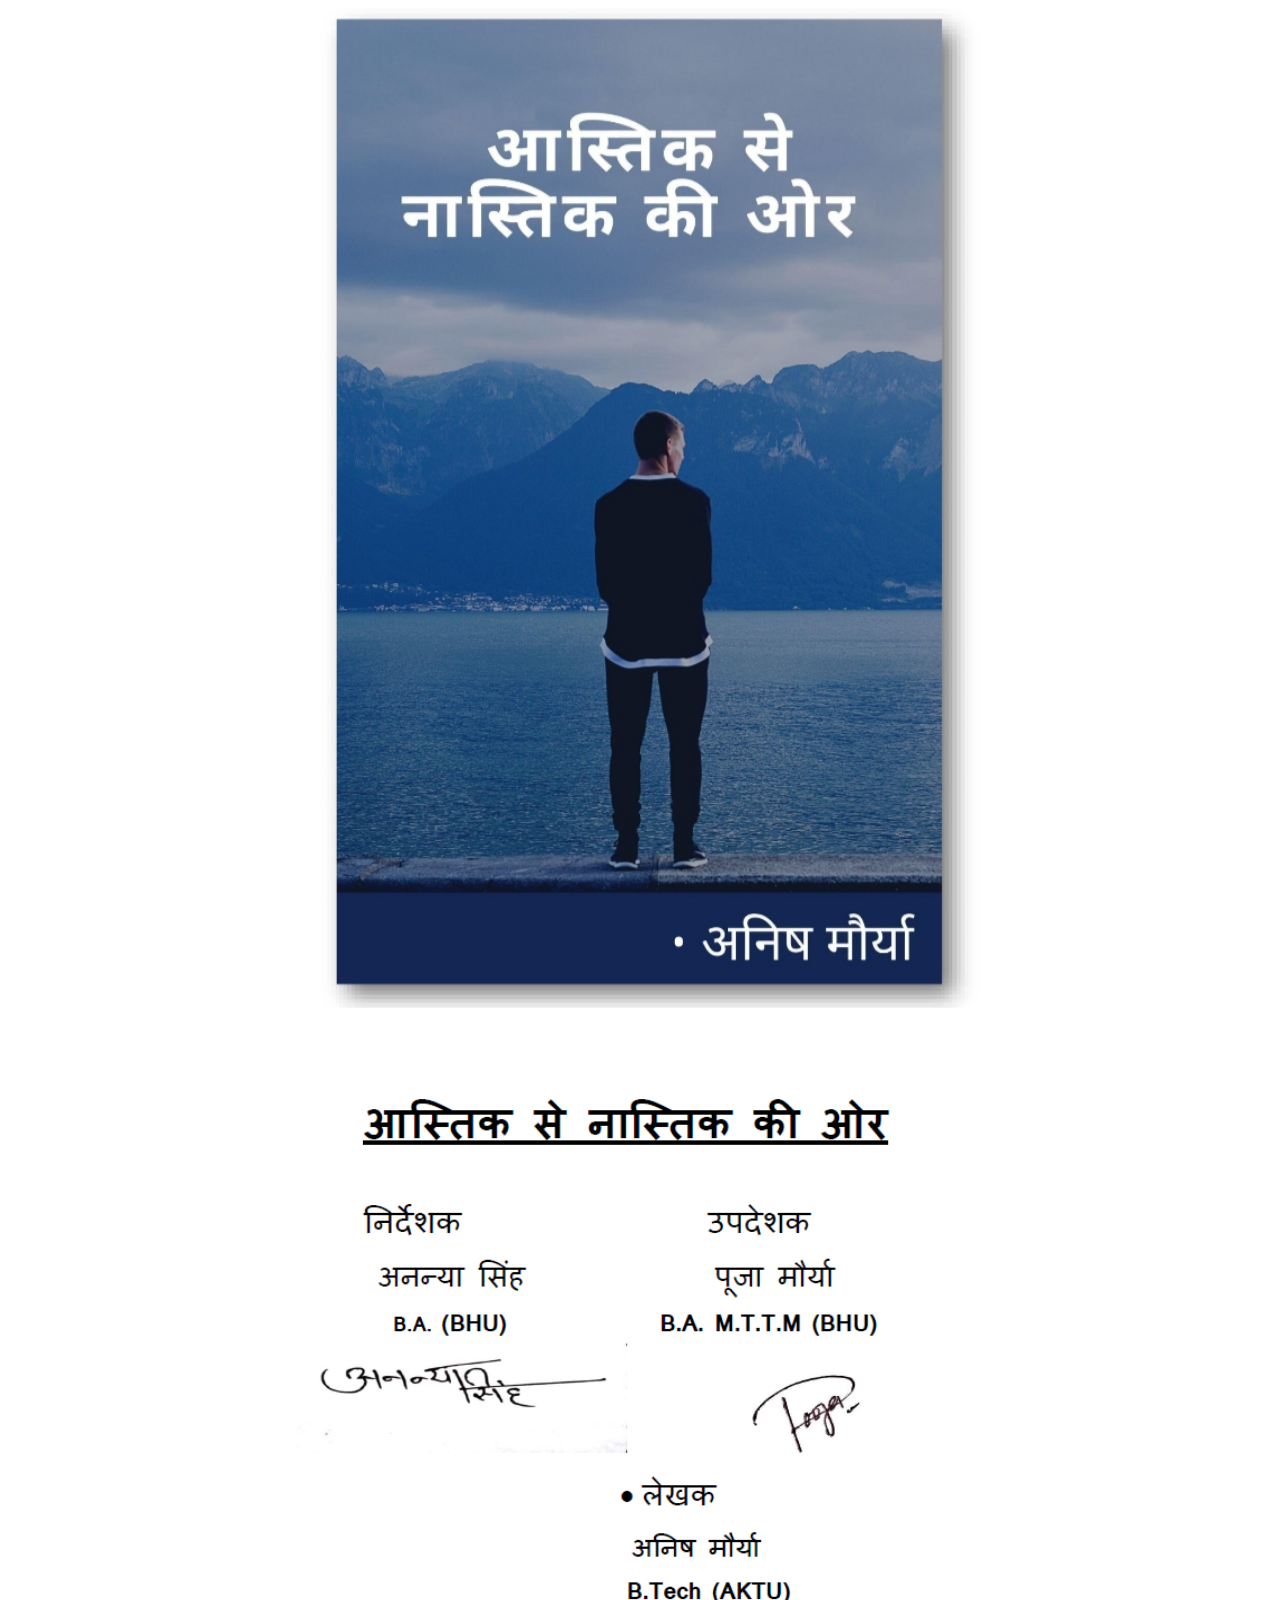
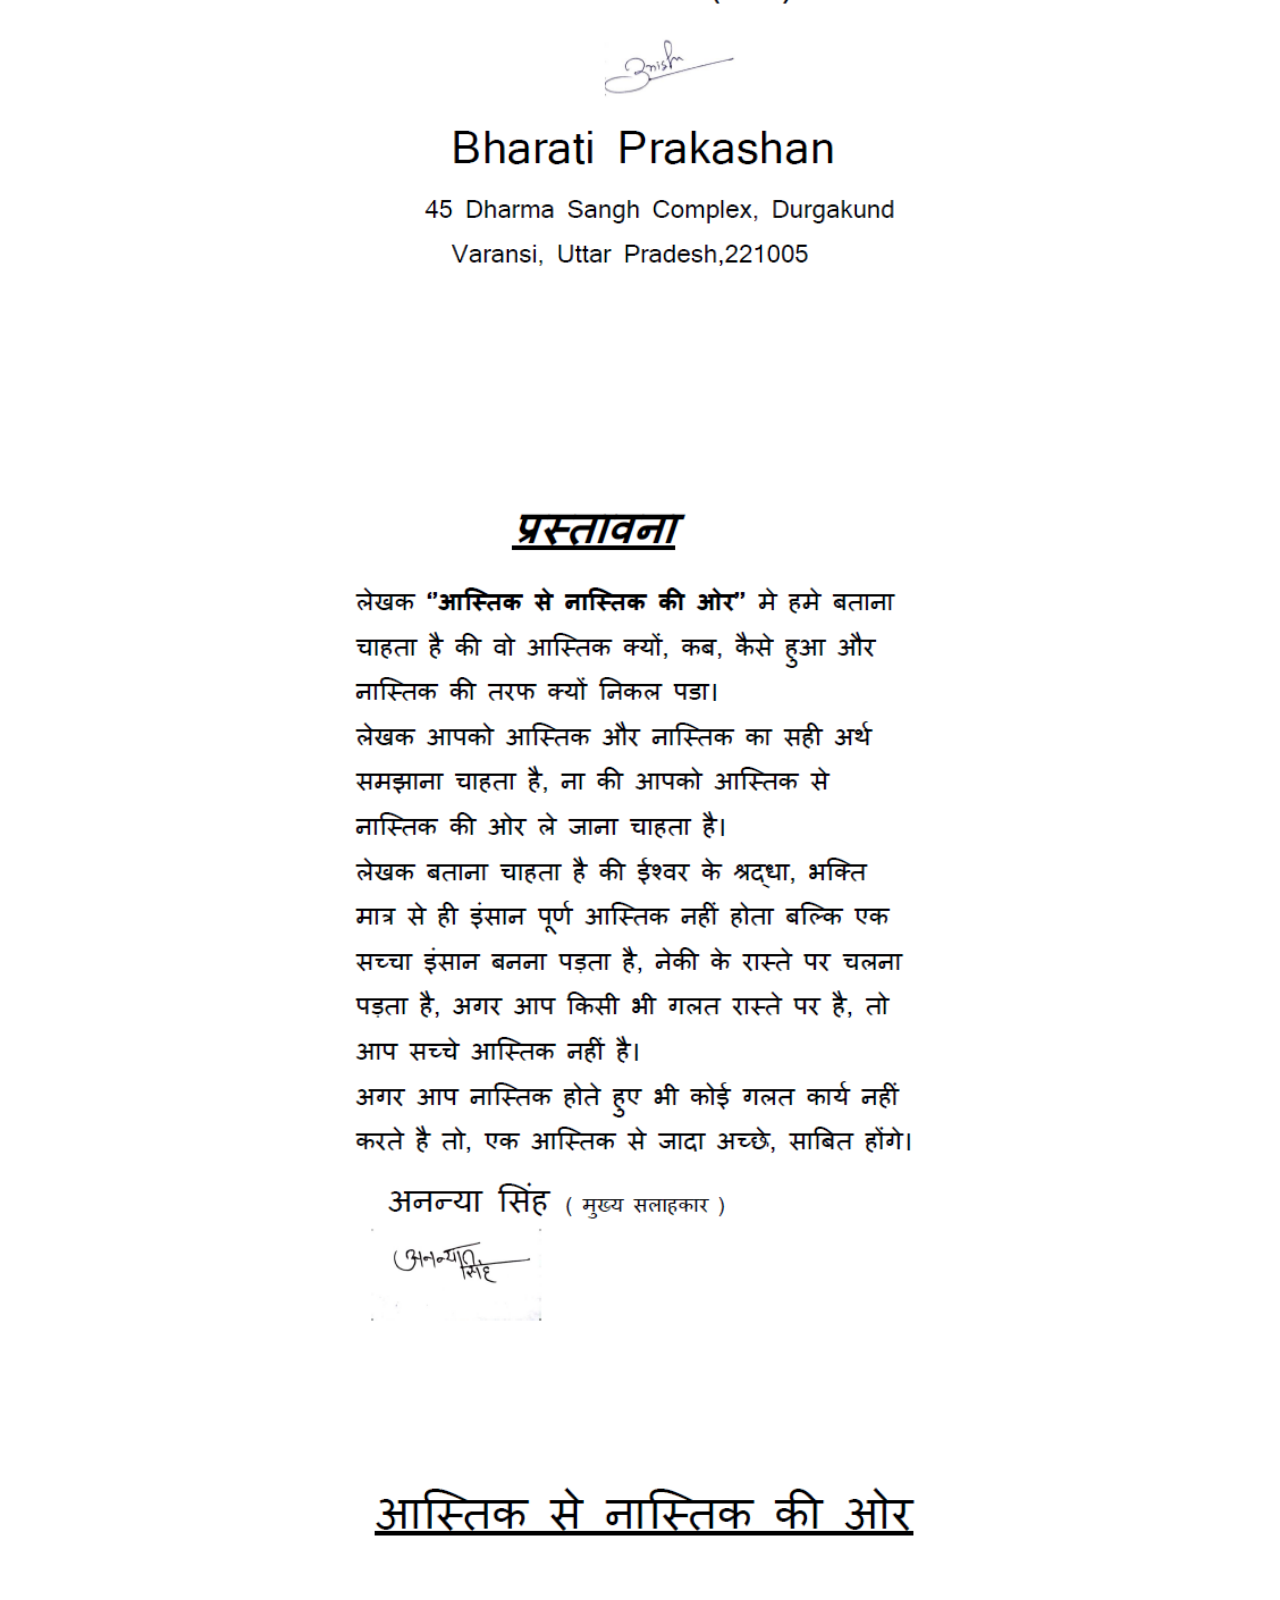
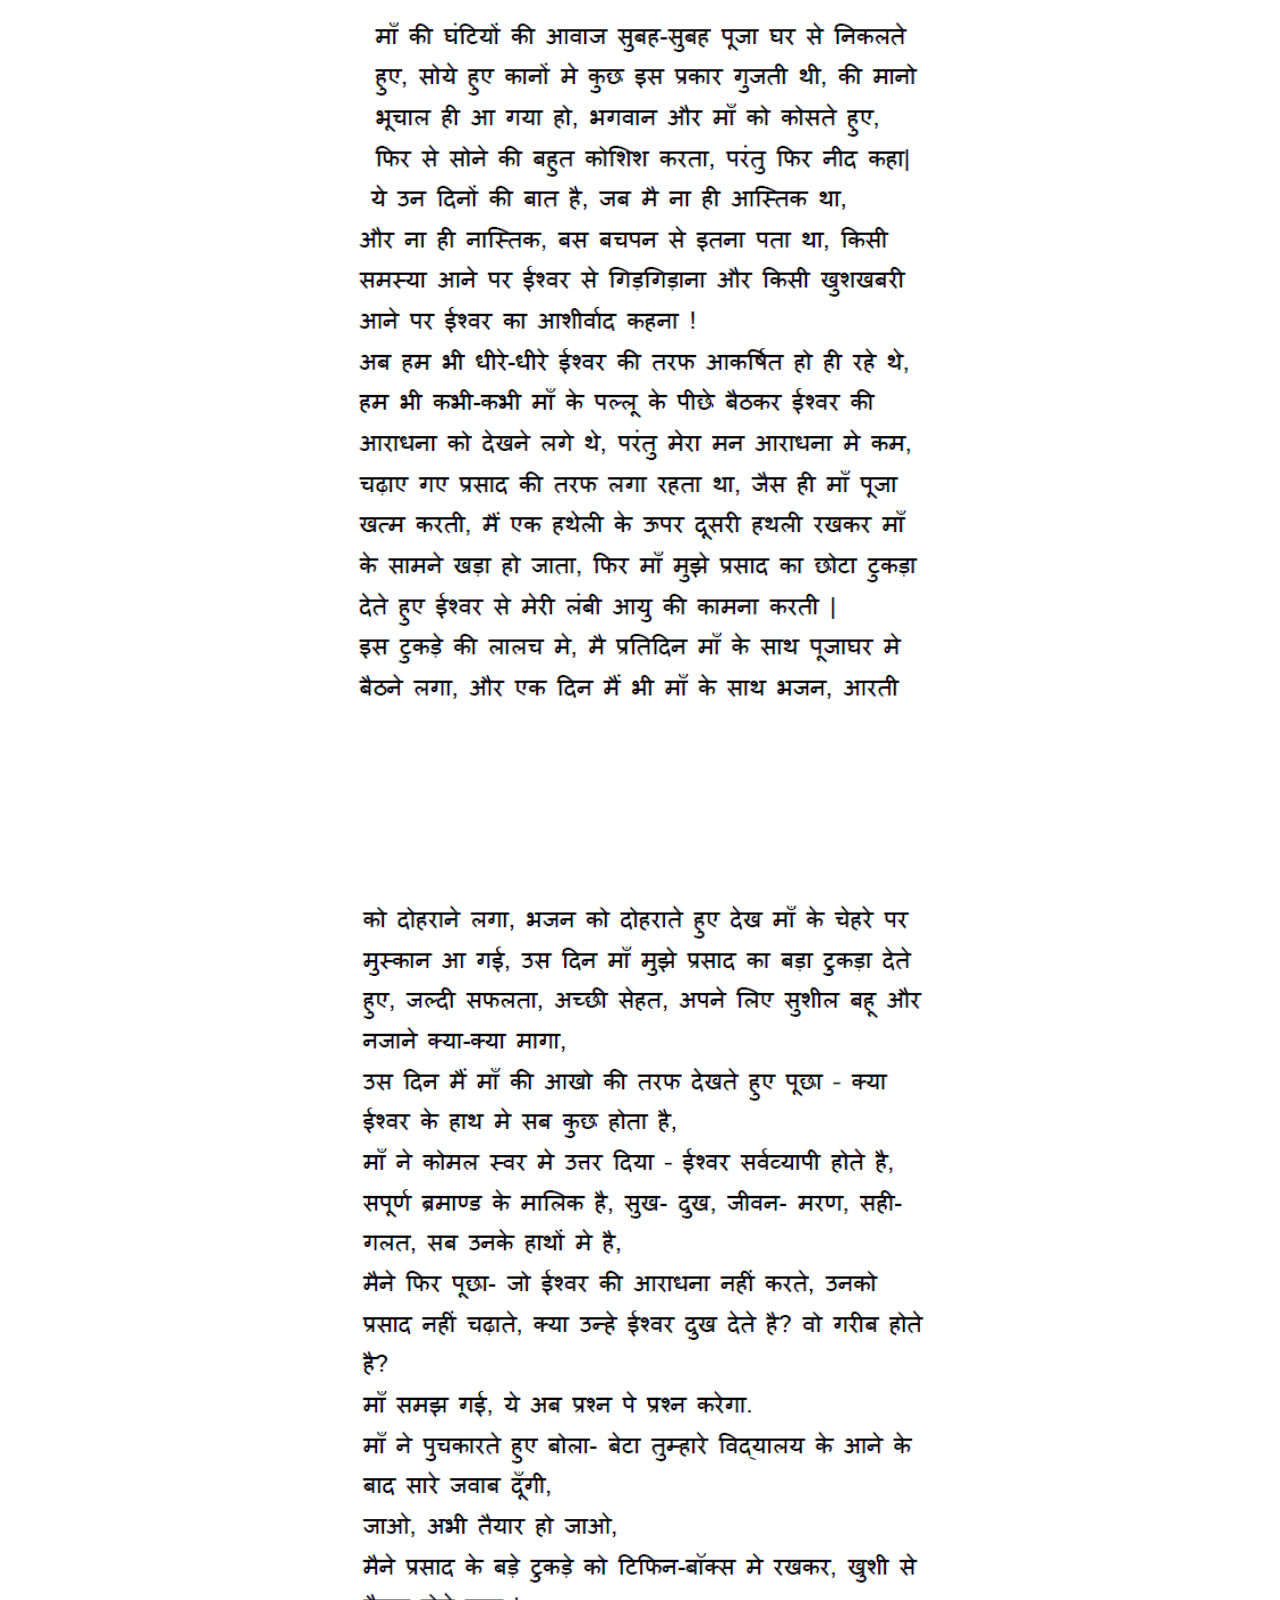
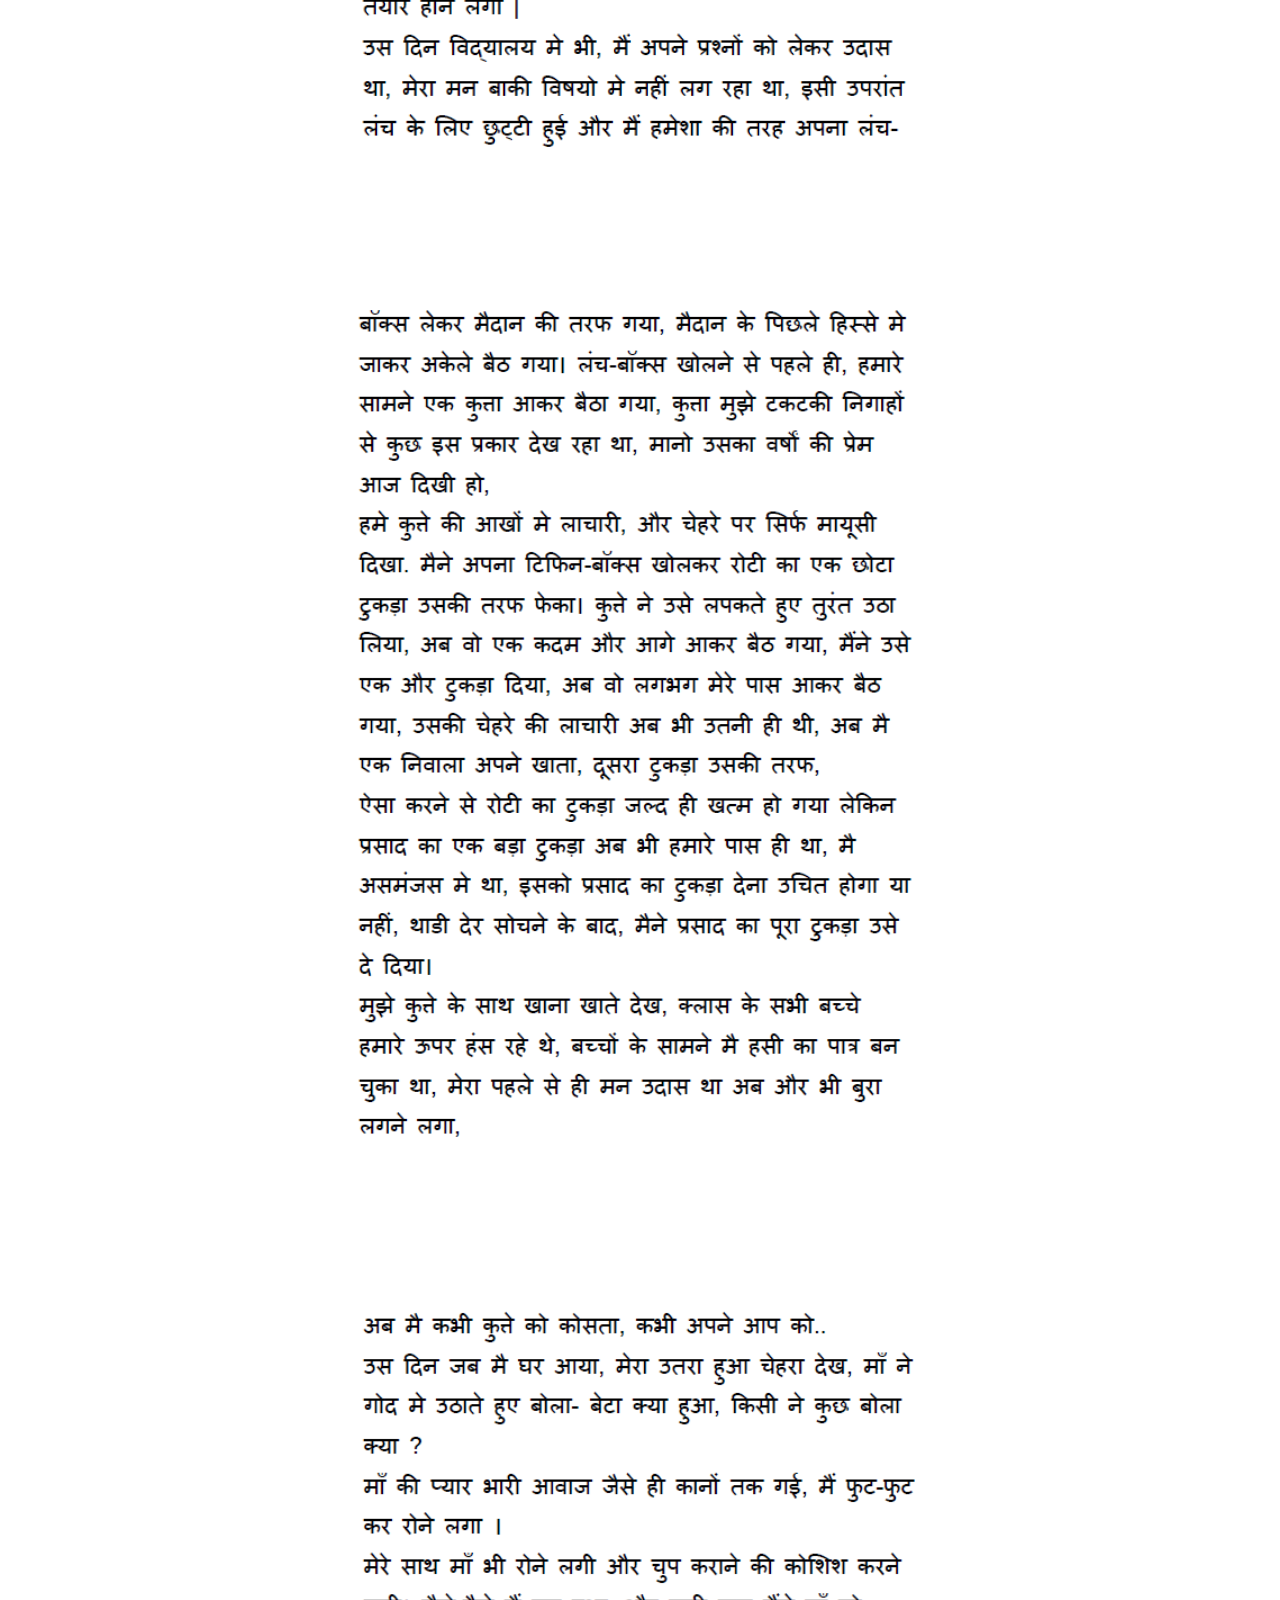
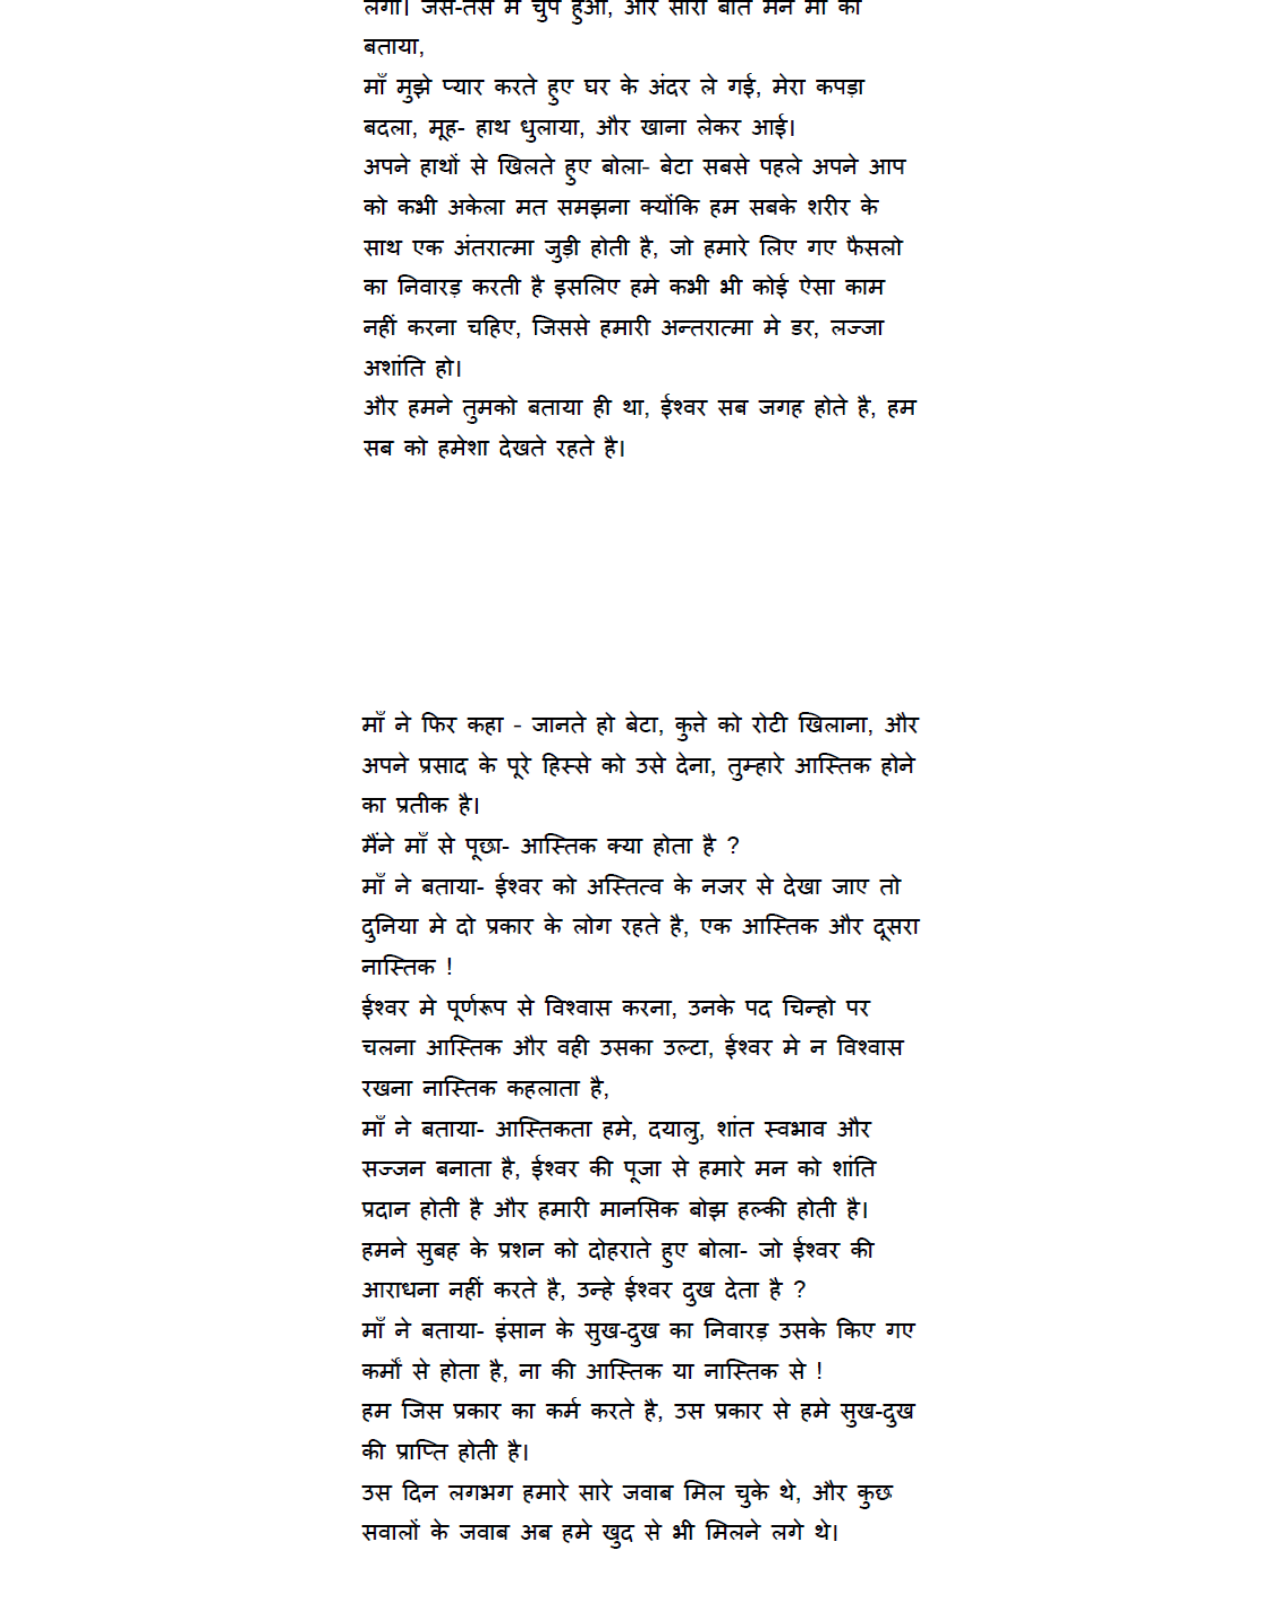
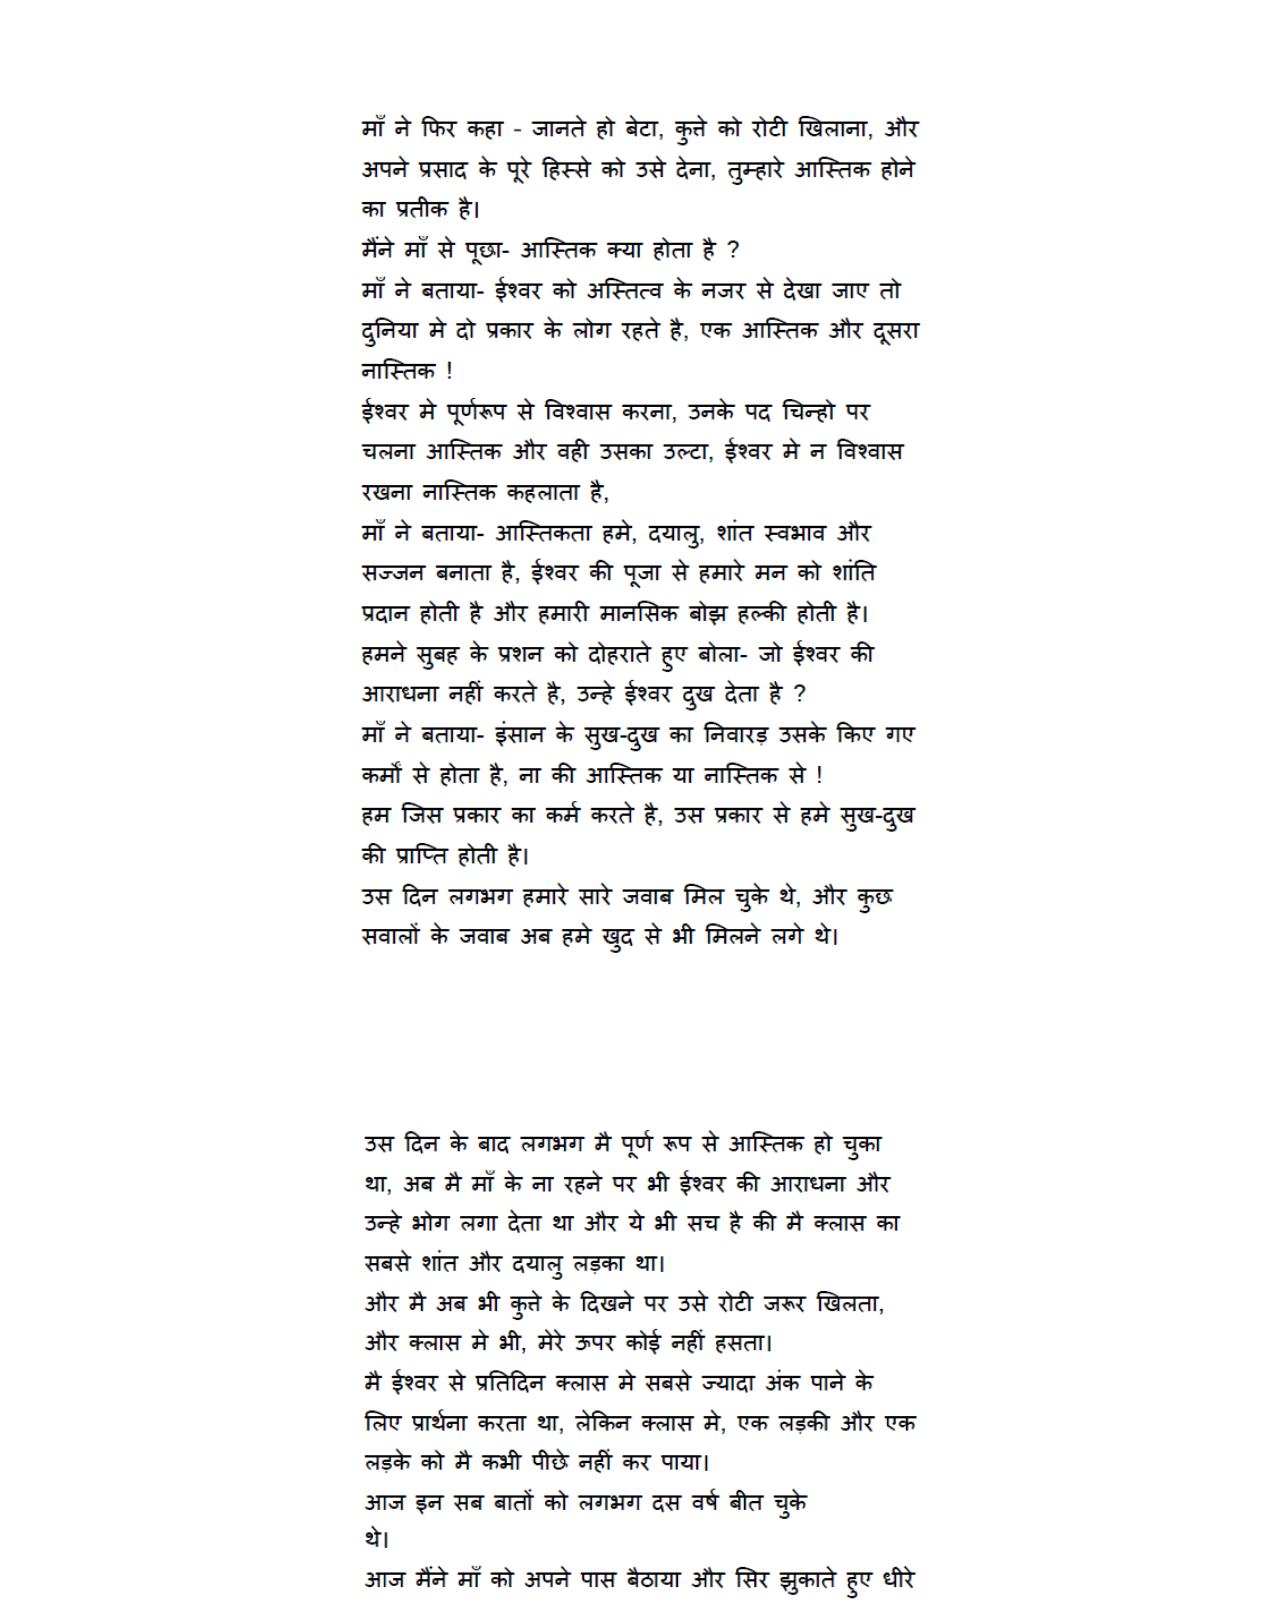
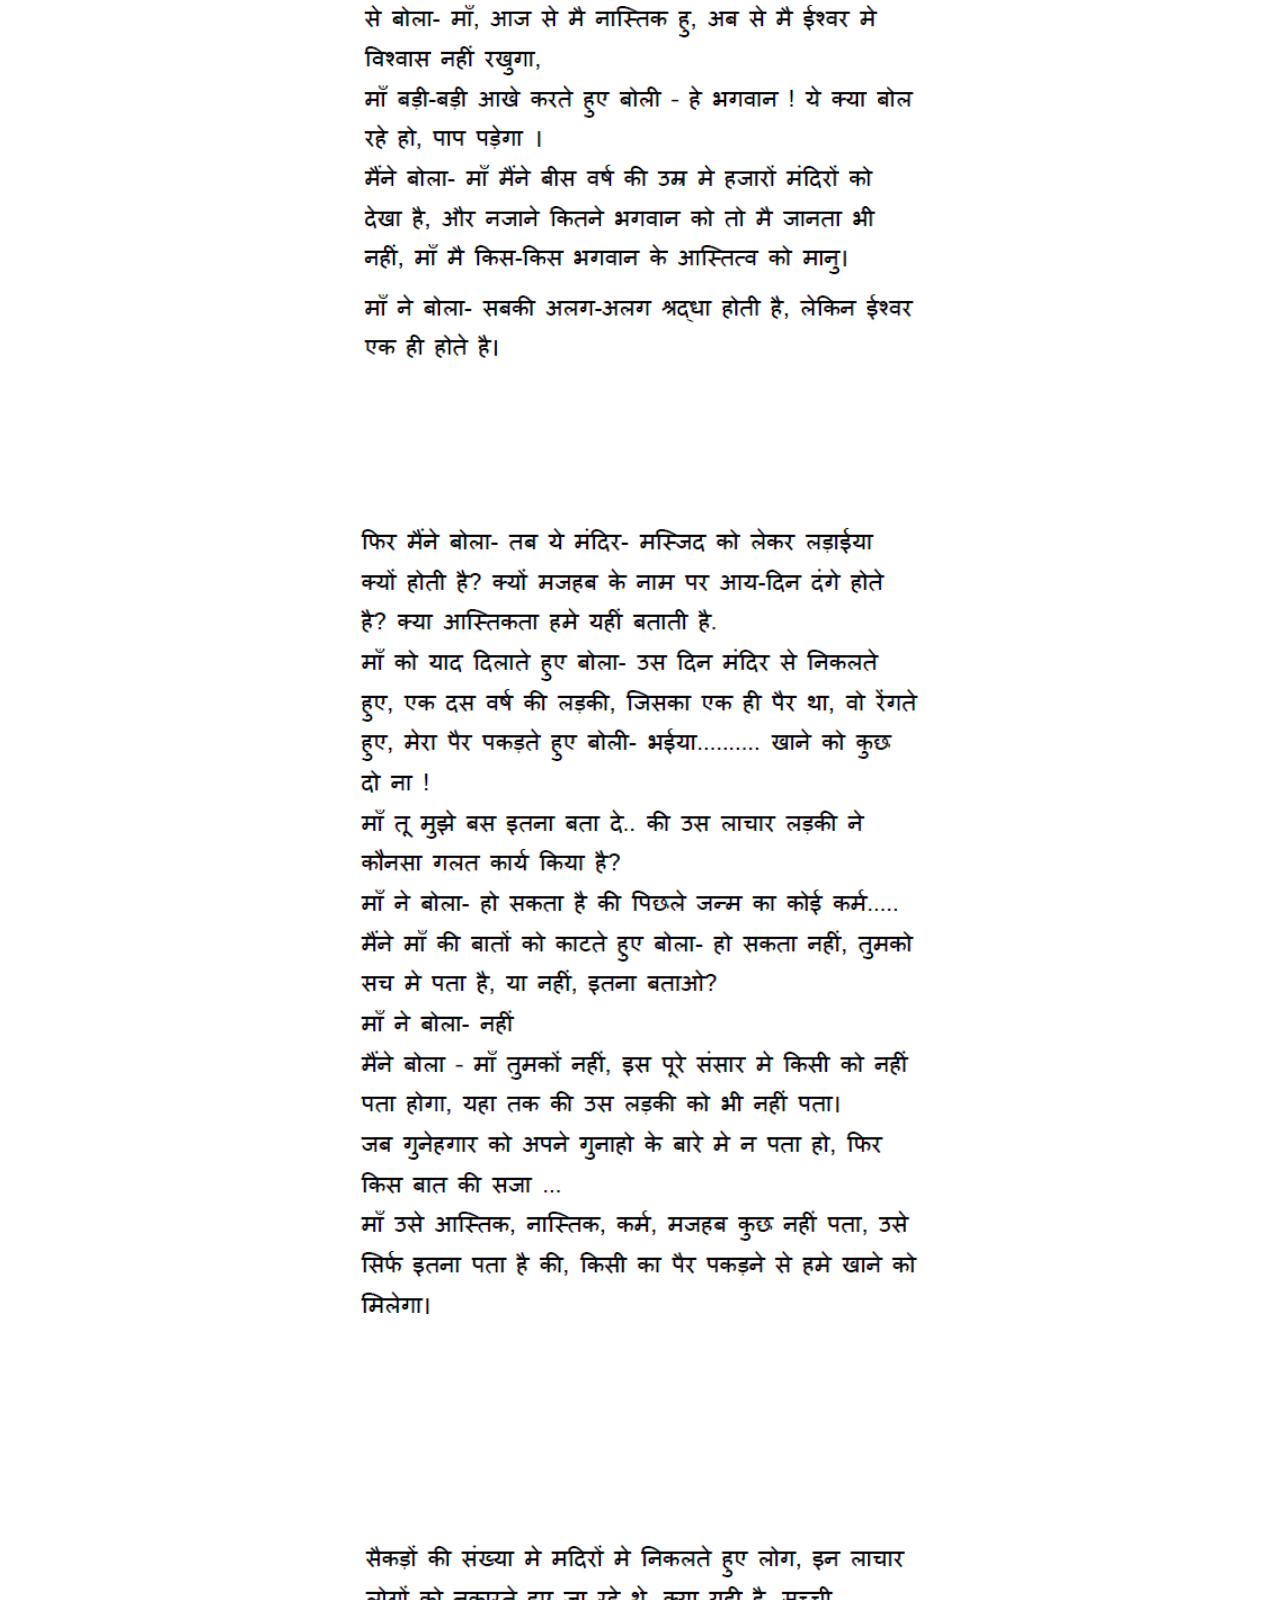
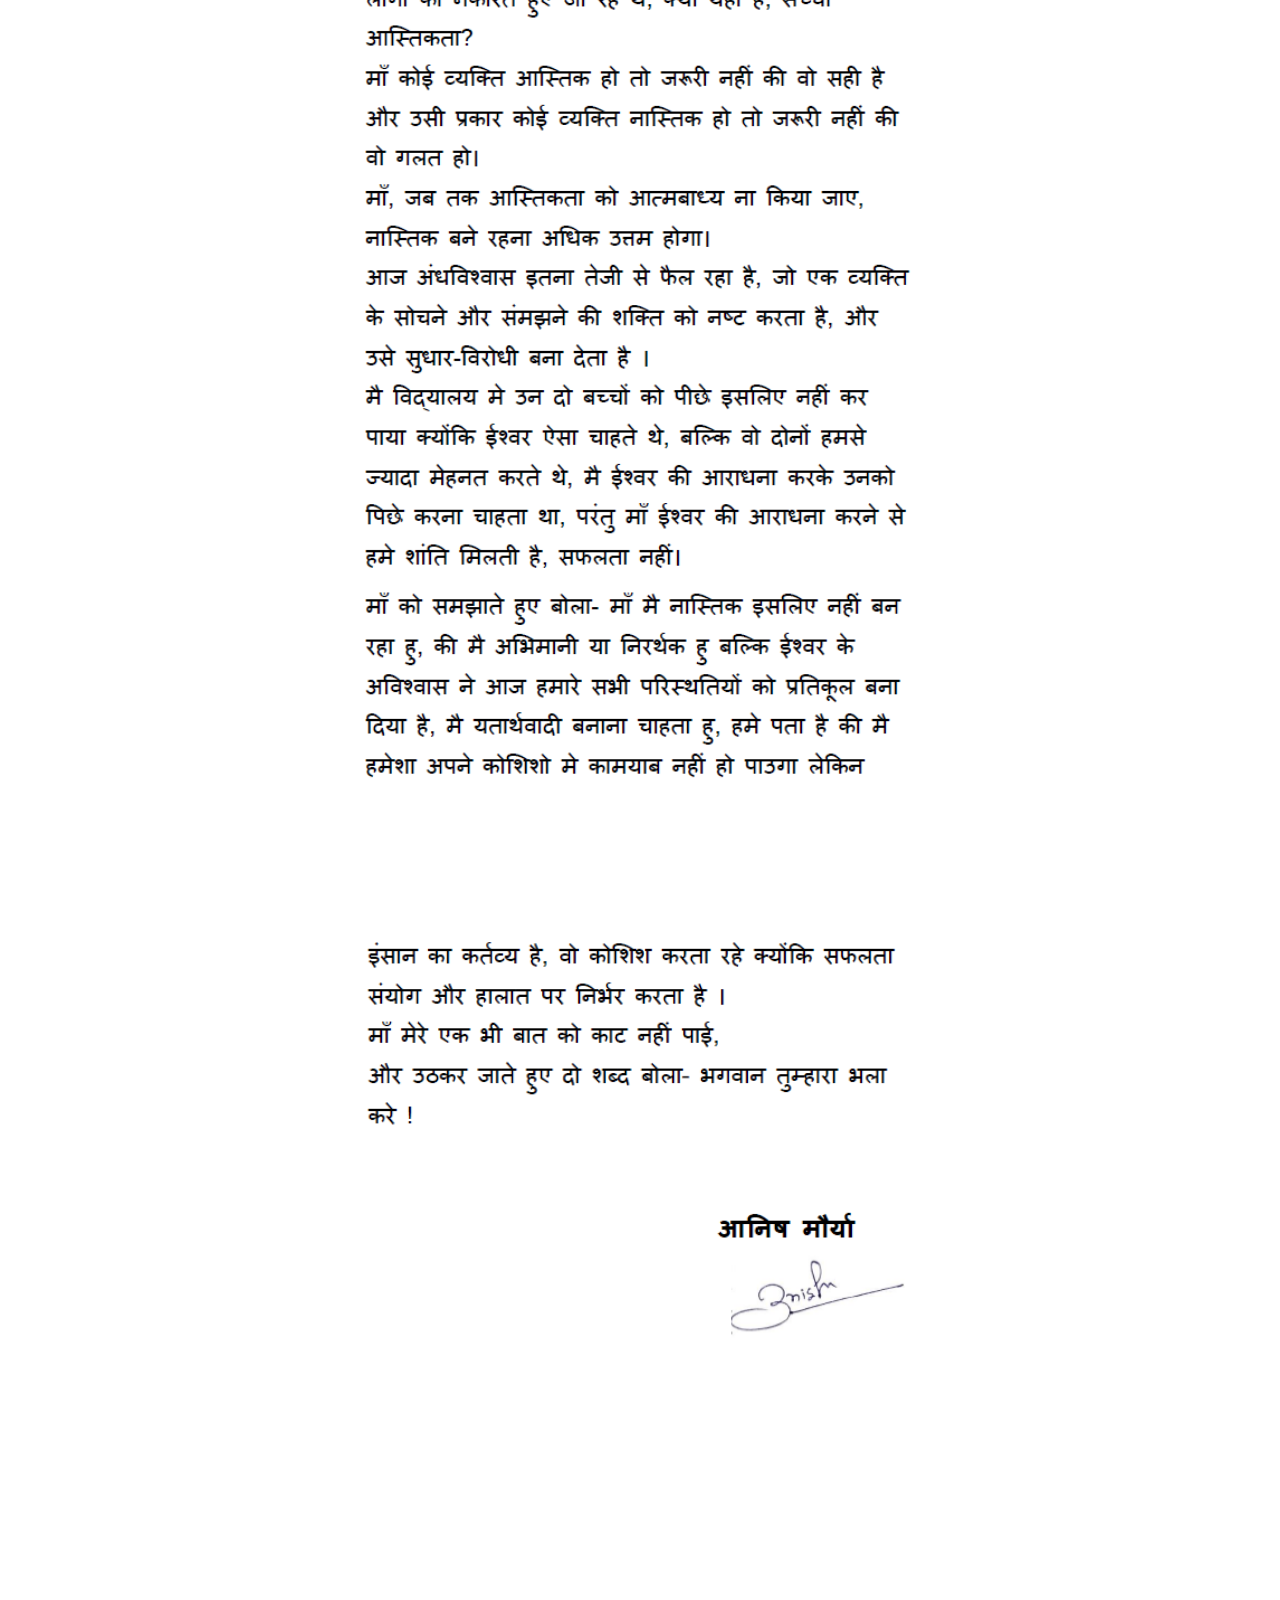
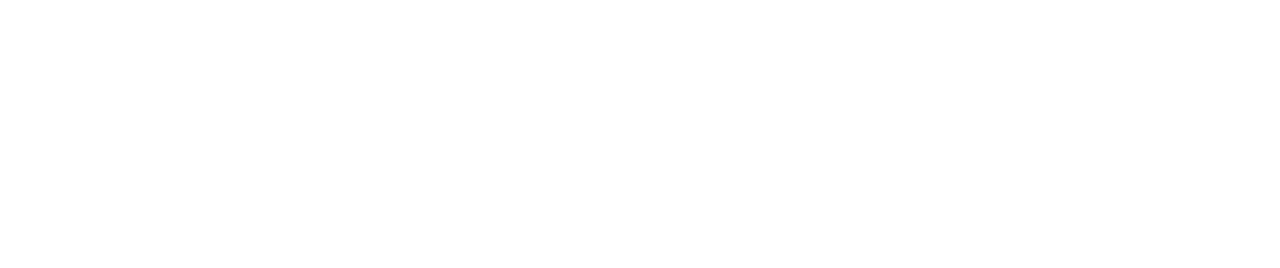
==== Astik.html @ 8b3236db "this is a" ====
<!DOCTYPE html>
<html lang="en">
<head>
    <meta charset="UTF-8">
    <meta http-equiv="X-UA-Compatible" content="IE=edge">
    <meta name="viewport" content="width=device-width, initial-scale=1.0">
    <title>आस्तिक से नास्तिक की ओर </title>
</head>
<body>
    
    <img src="image/book1/b1.jpeg" style="height: 1000px;">
    <img src="image/book1/Screenshot (142).png" style="height: 1000px;">
    <img src="image/book1/Screenshot (143).png" style="height: 1000px;">
    <img src="image/book1/Screenshot (146).png" style="height: 1000px;">
    <img src="image/book1/Screenshot (147).png" style="height: 1000px;">
    <img src="image/book1/Screenshot (148).png" style="height: 1000px;">
    <img src="image/book1/Screenshot (149).png" style="height: 1000px;">
    <img src="image/book1/Screenshot (150).png" style="height: 1000px;">
    <img src="image/book1/Screenshot (150).png" style="height: 1000px;">
    <img src="image/book1/Screenshot (151).png" style="height: 1000px;">
    <img src="image/book1/Screenshot (152).png" style="height: 1000px;">
    <img src="image/book1/Screenshot (153).png" style="height: 1000px;">
    <img src="image/book1/Screenshot (154).png" style="height: 1000px;">
</body>

<style>
    img {
        width: 100%;
        object-fit: contain;
        object-position: bottom;
    }

</style>


</body>
</html>
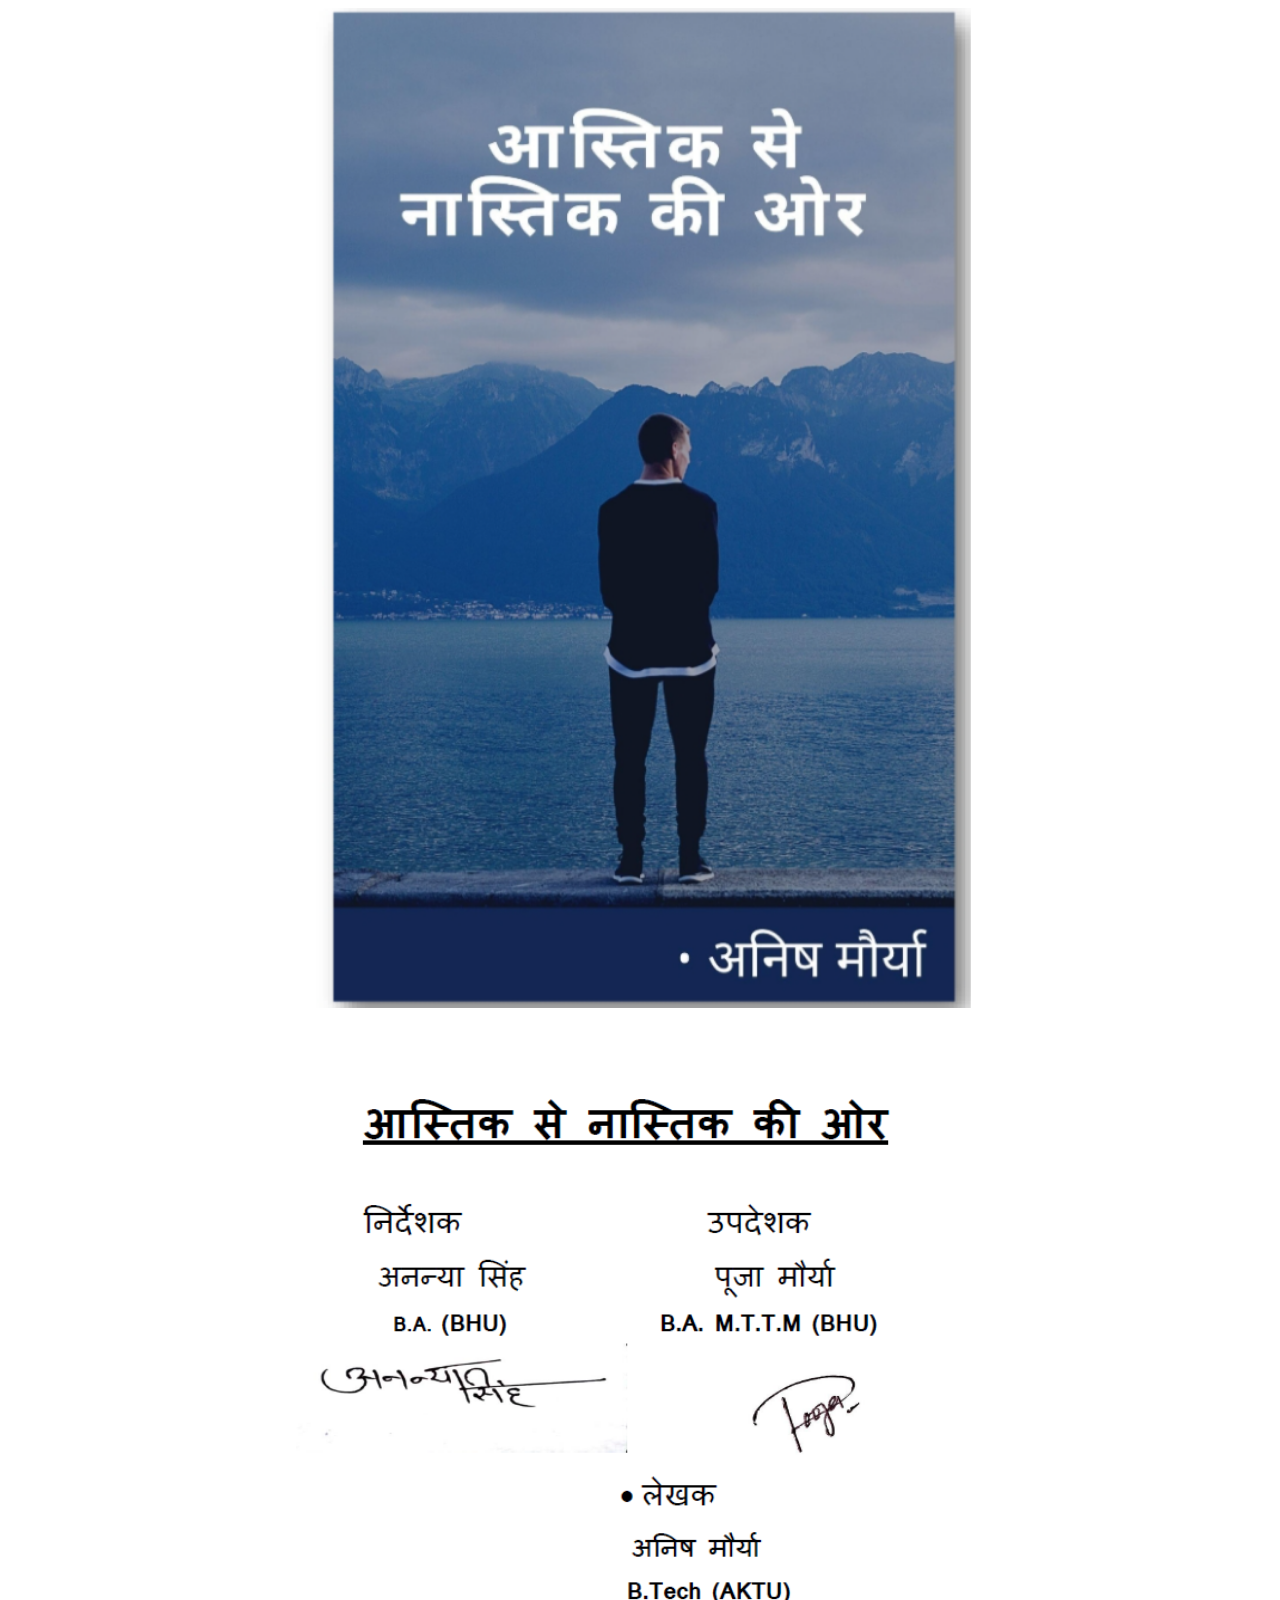
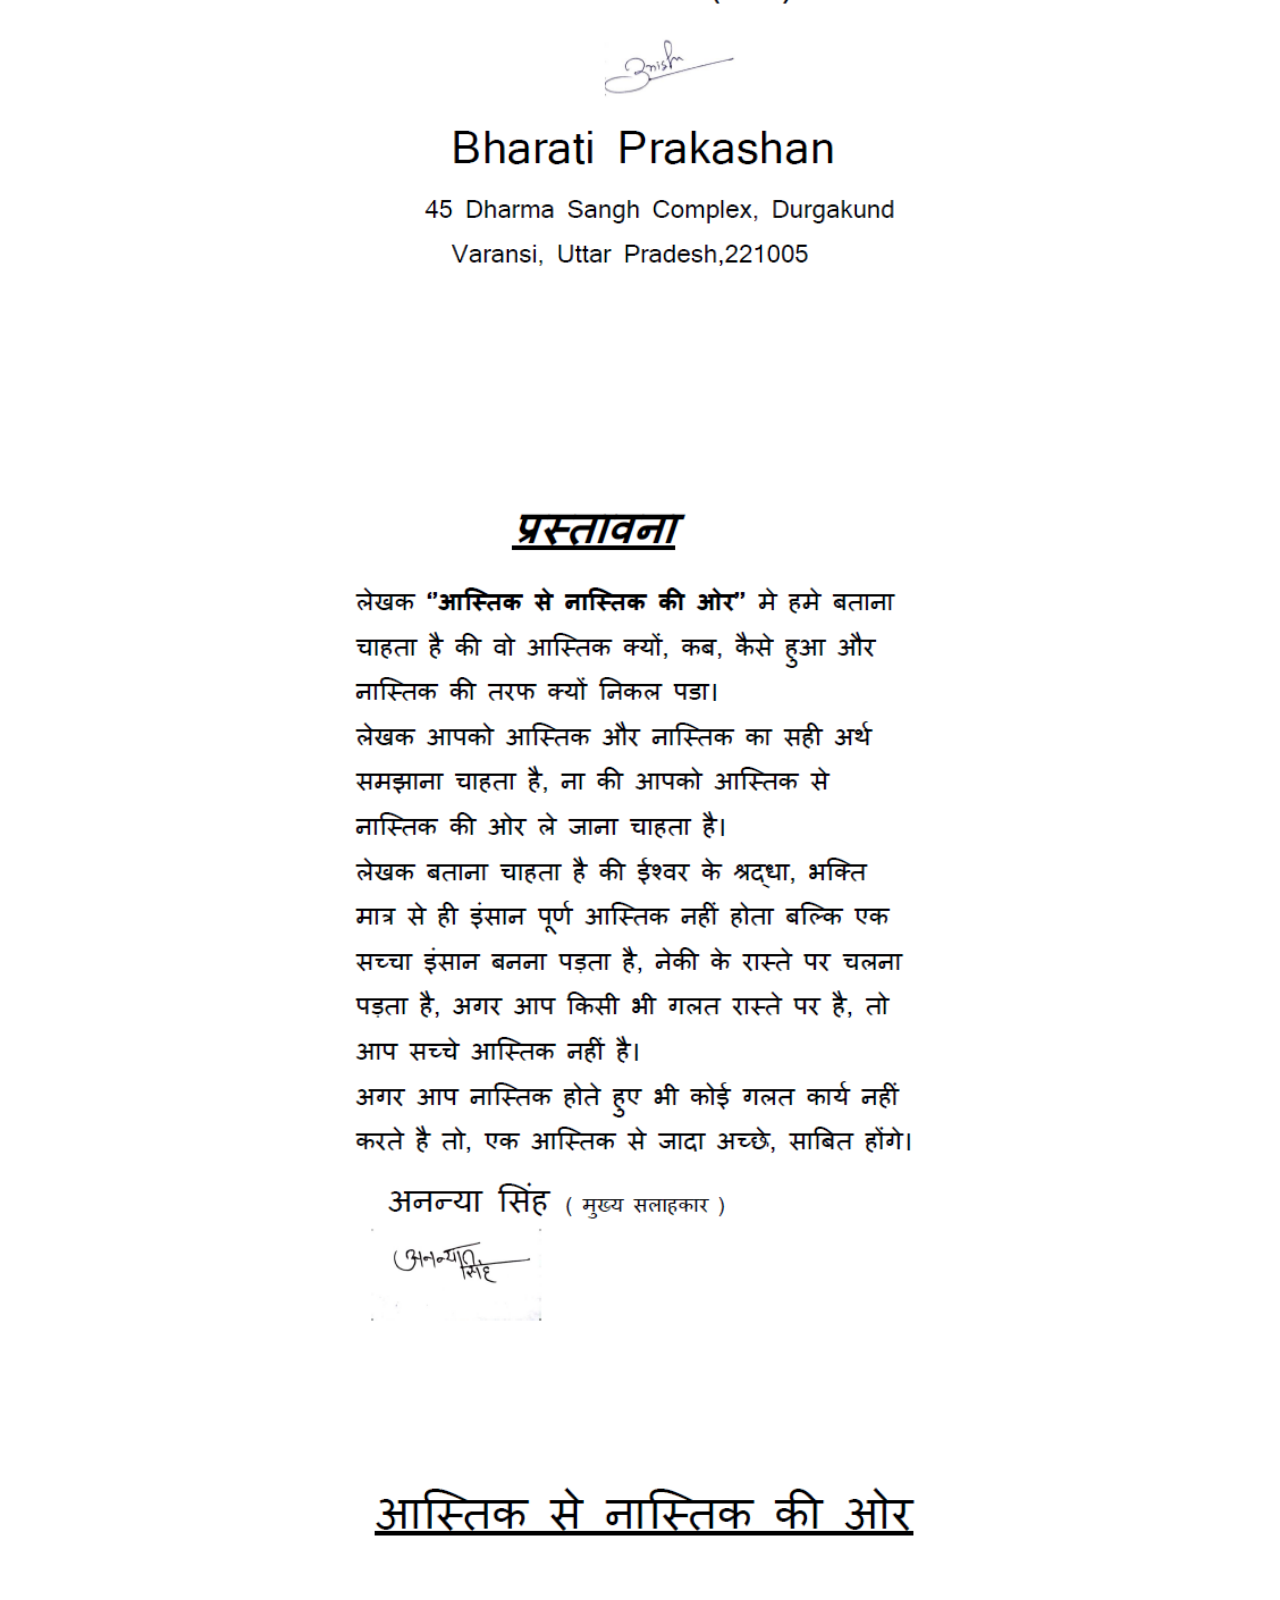
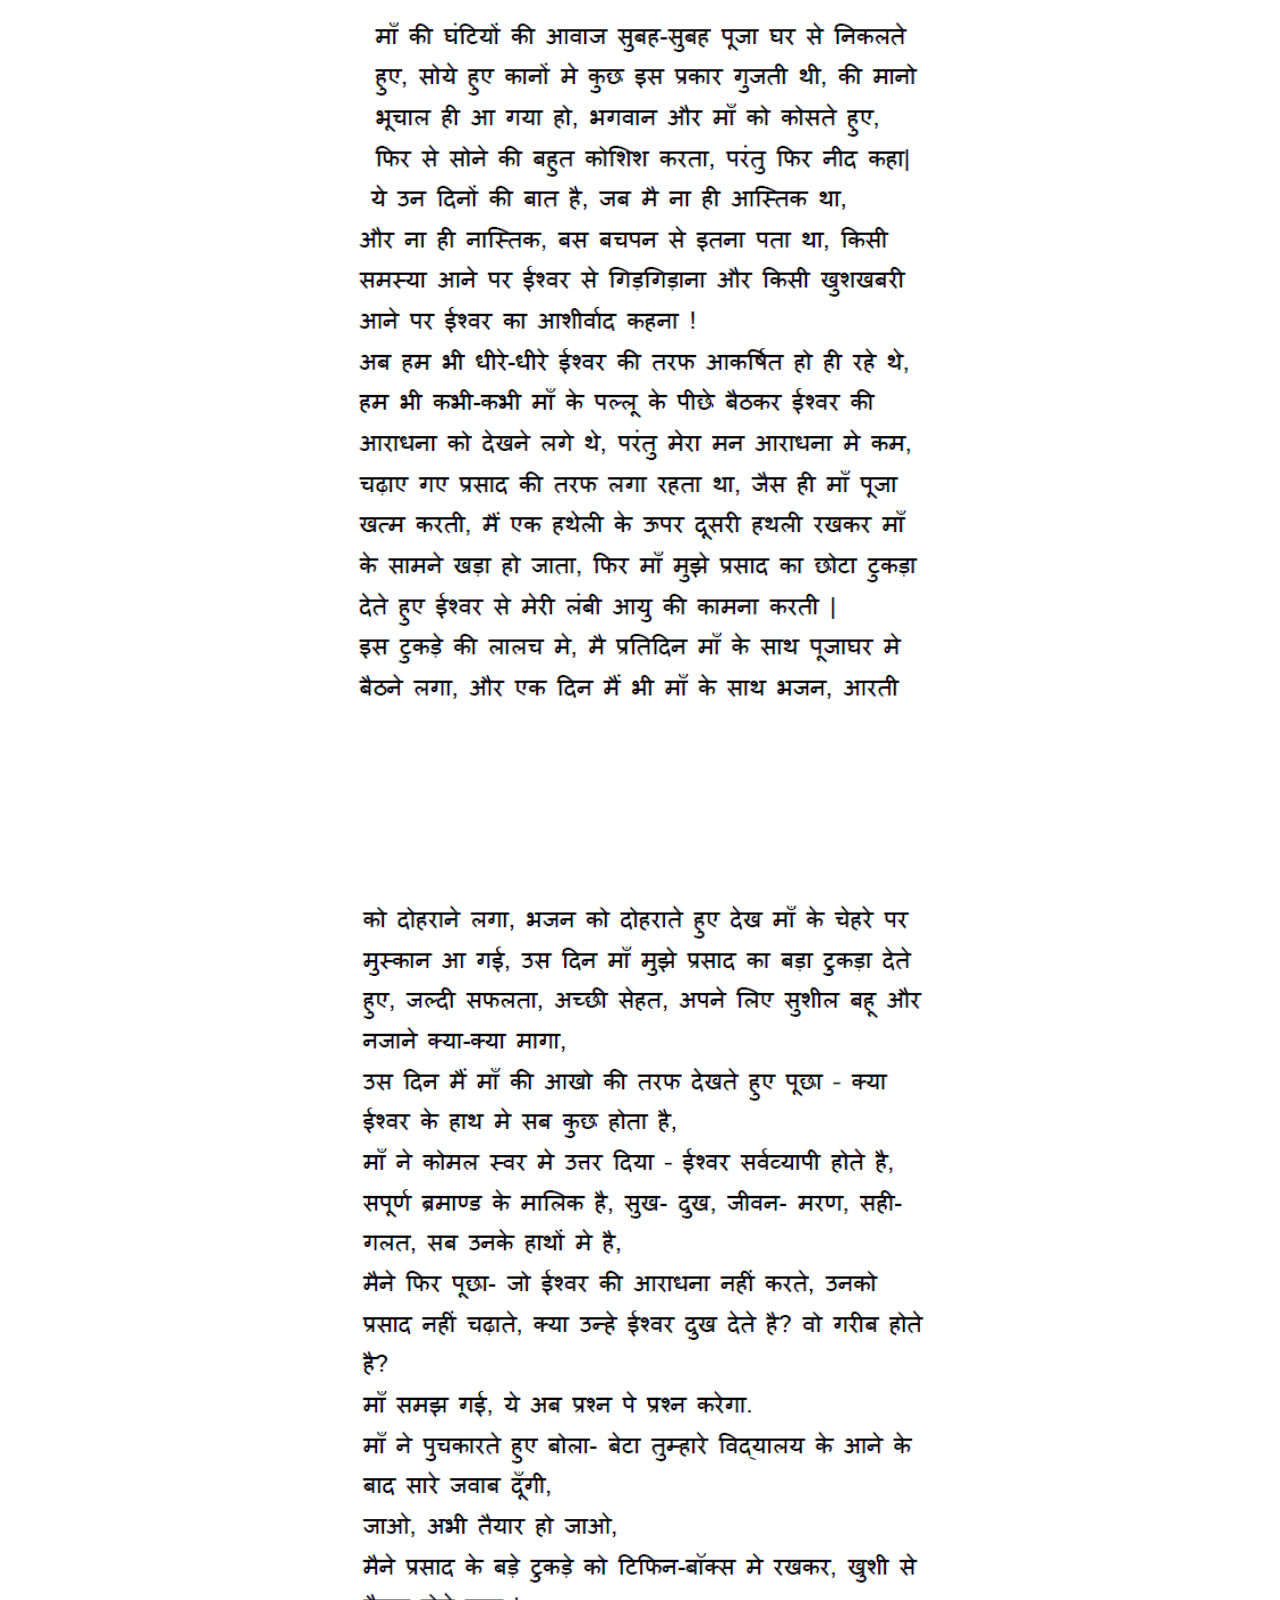
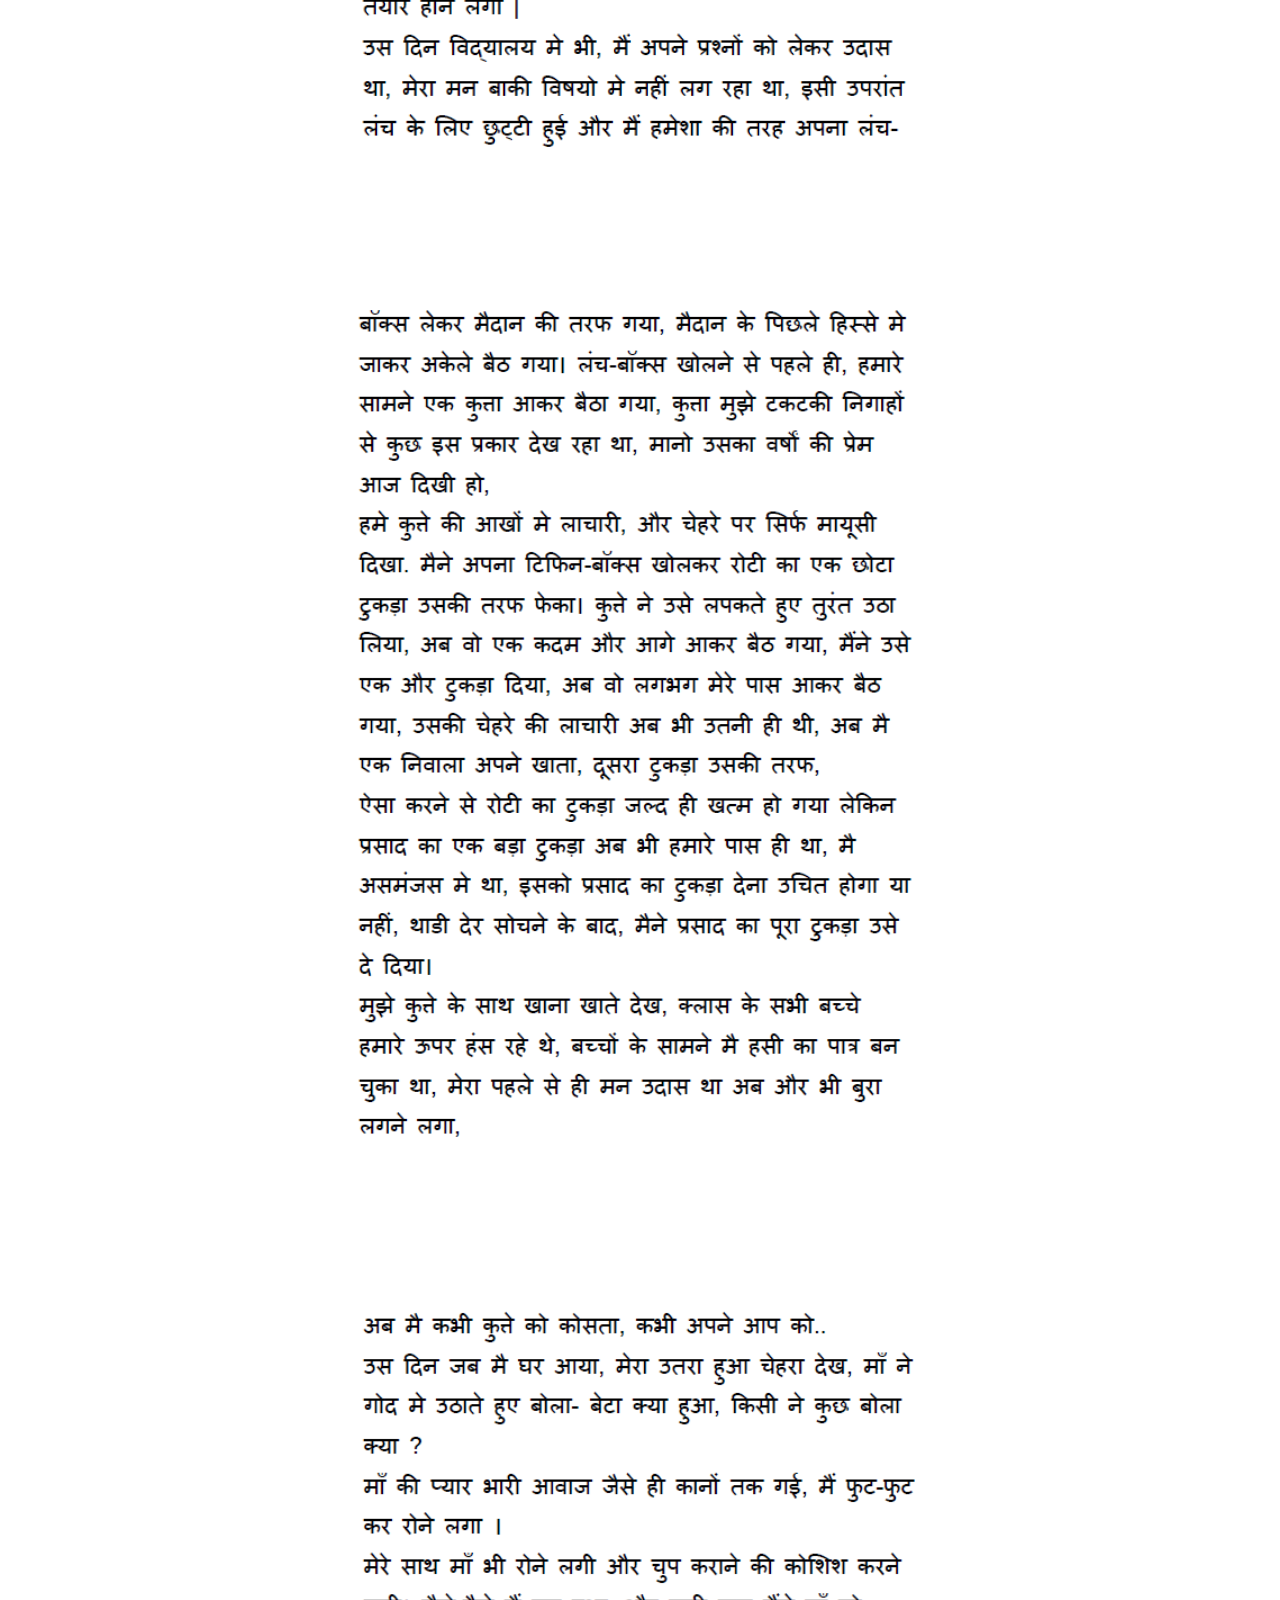
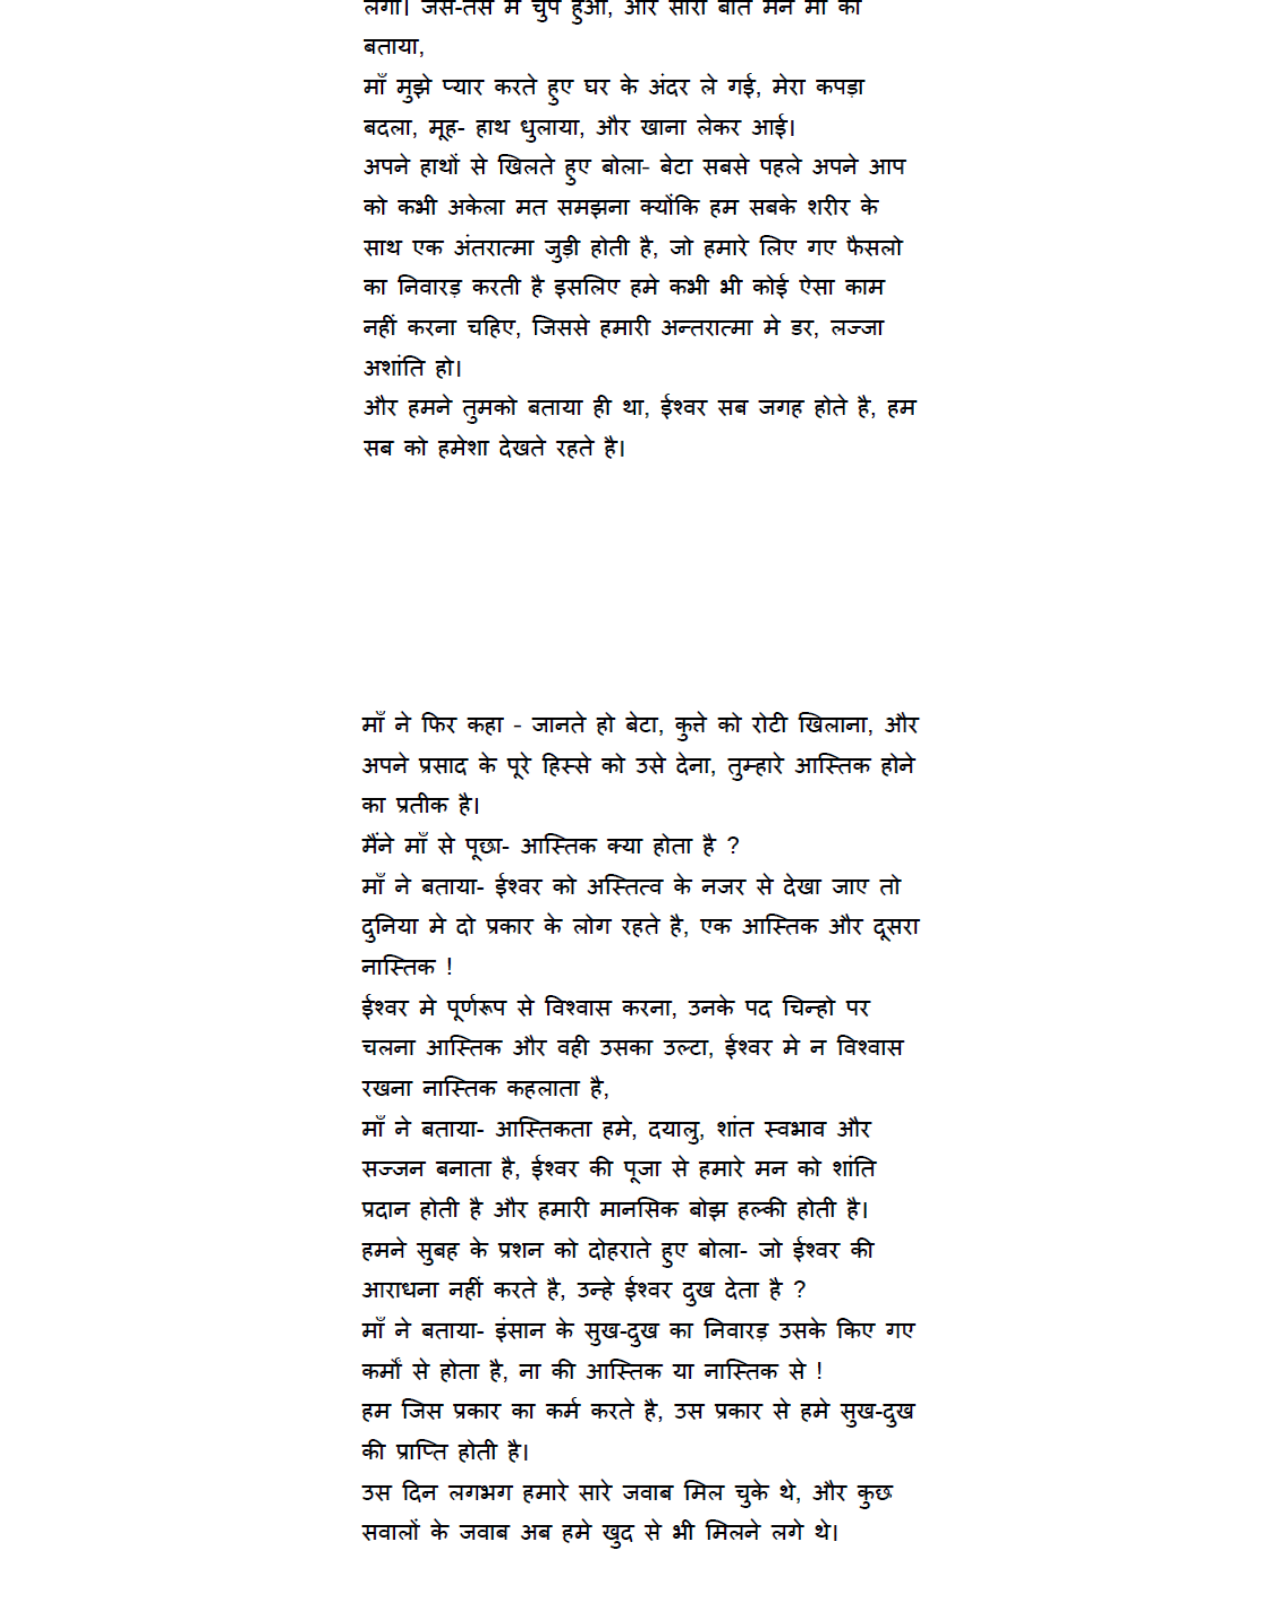
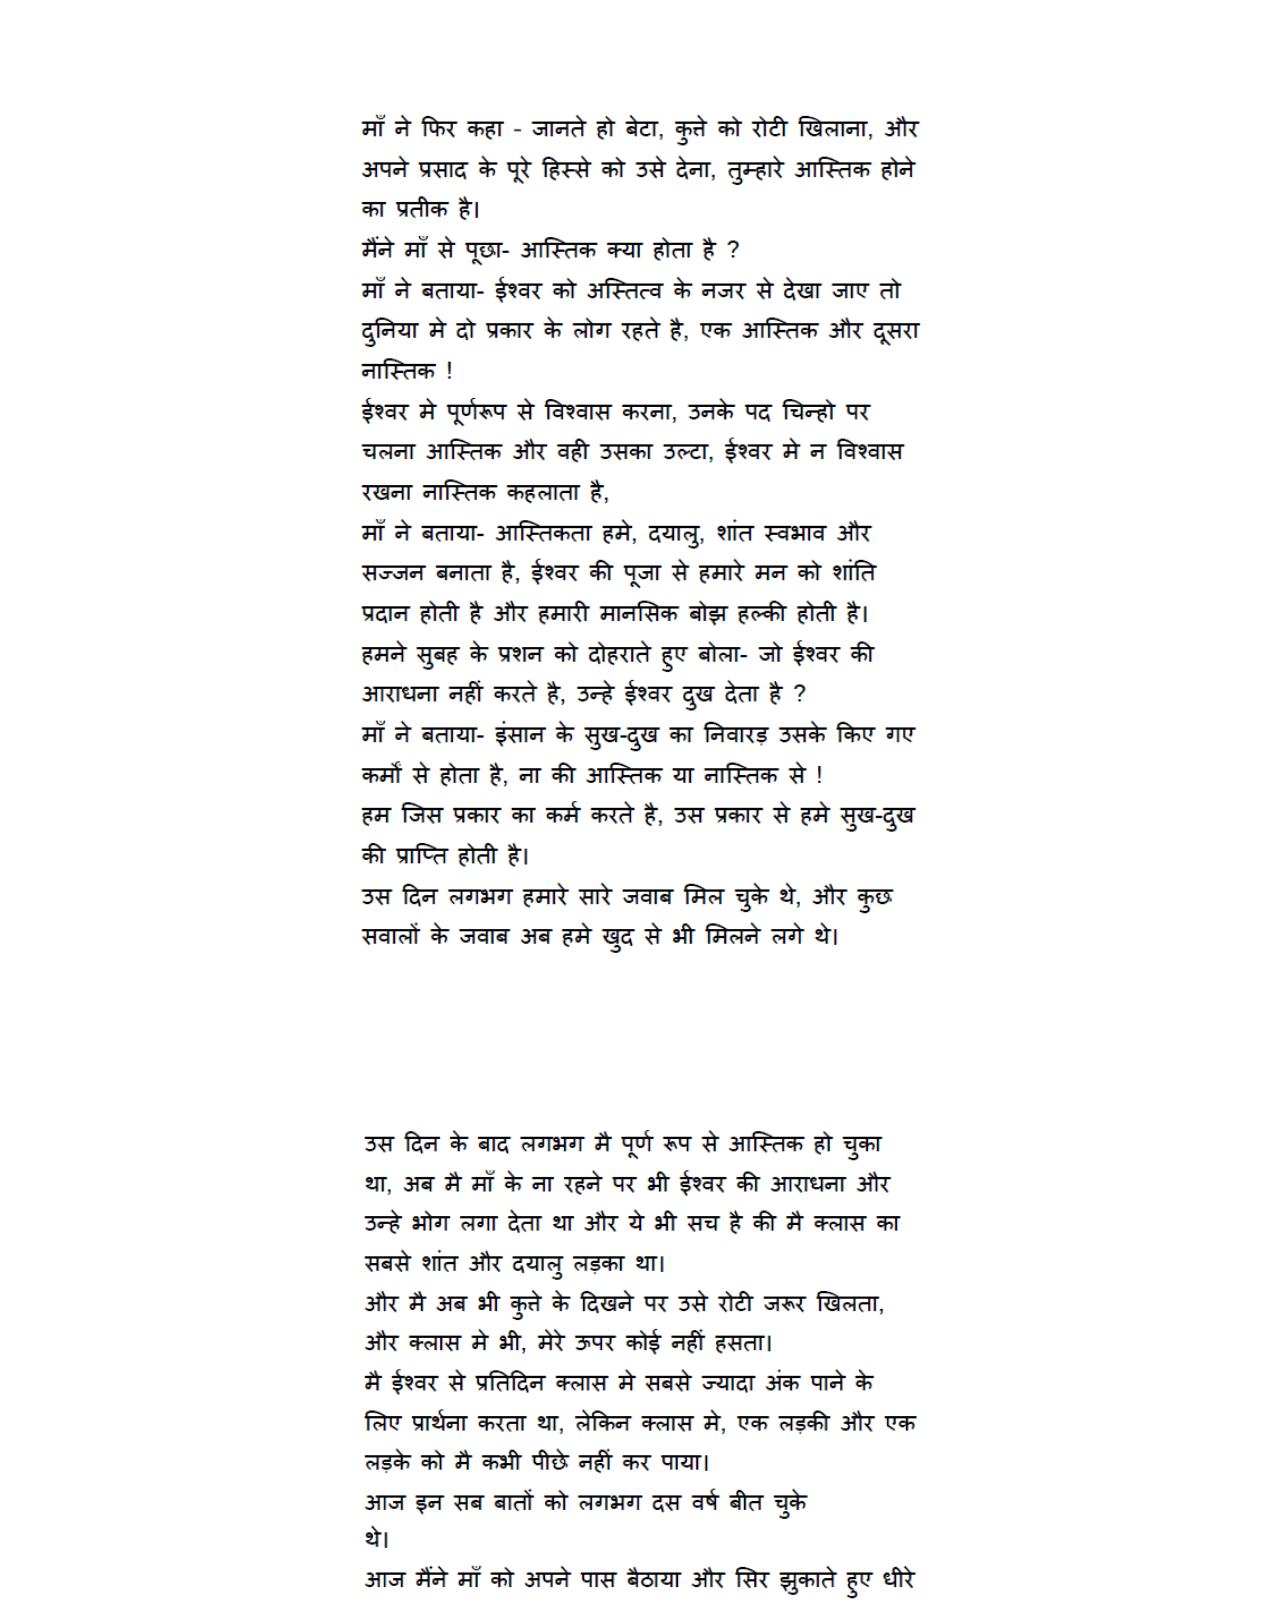
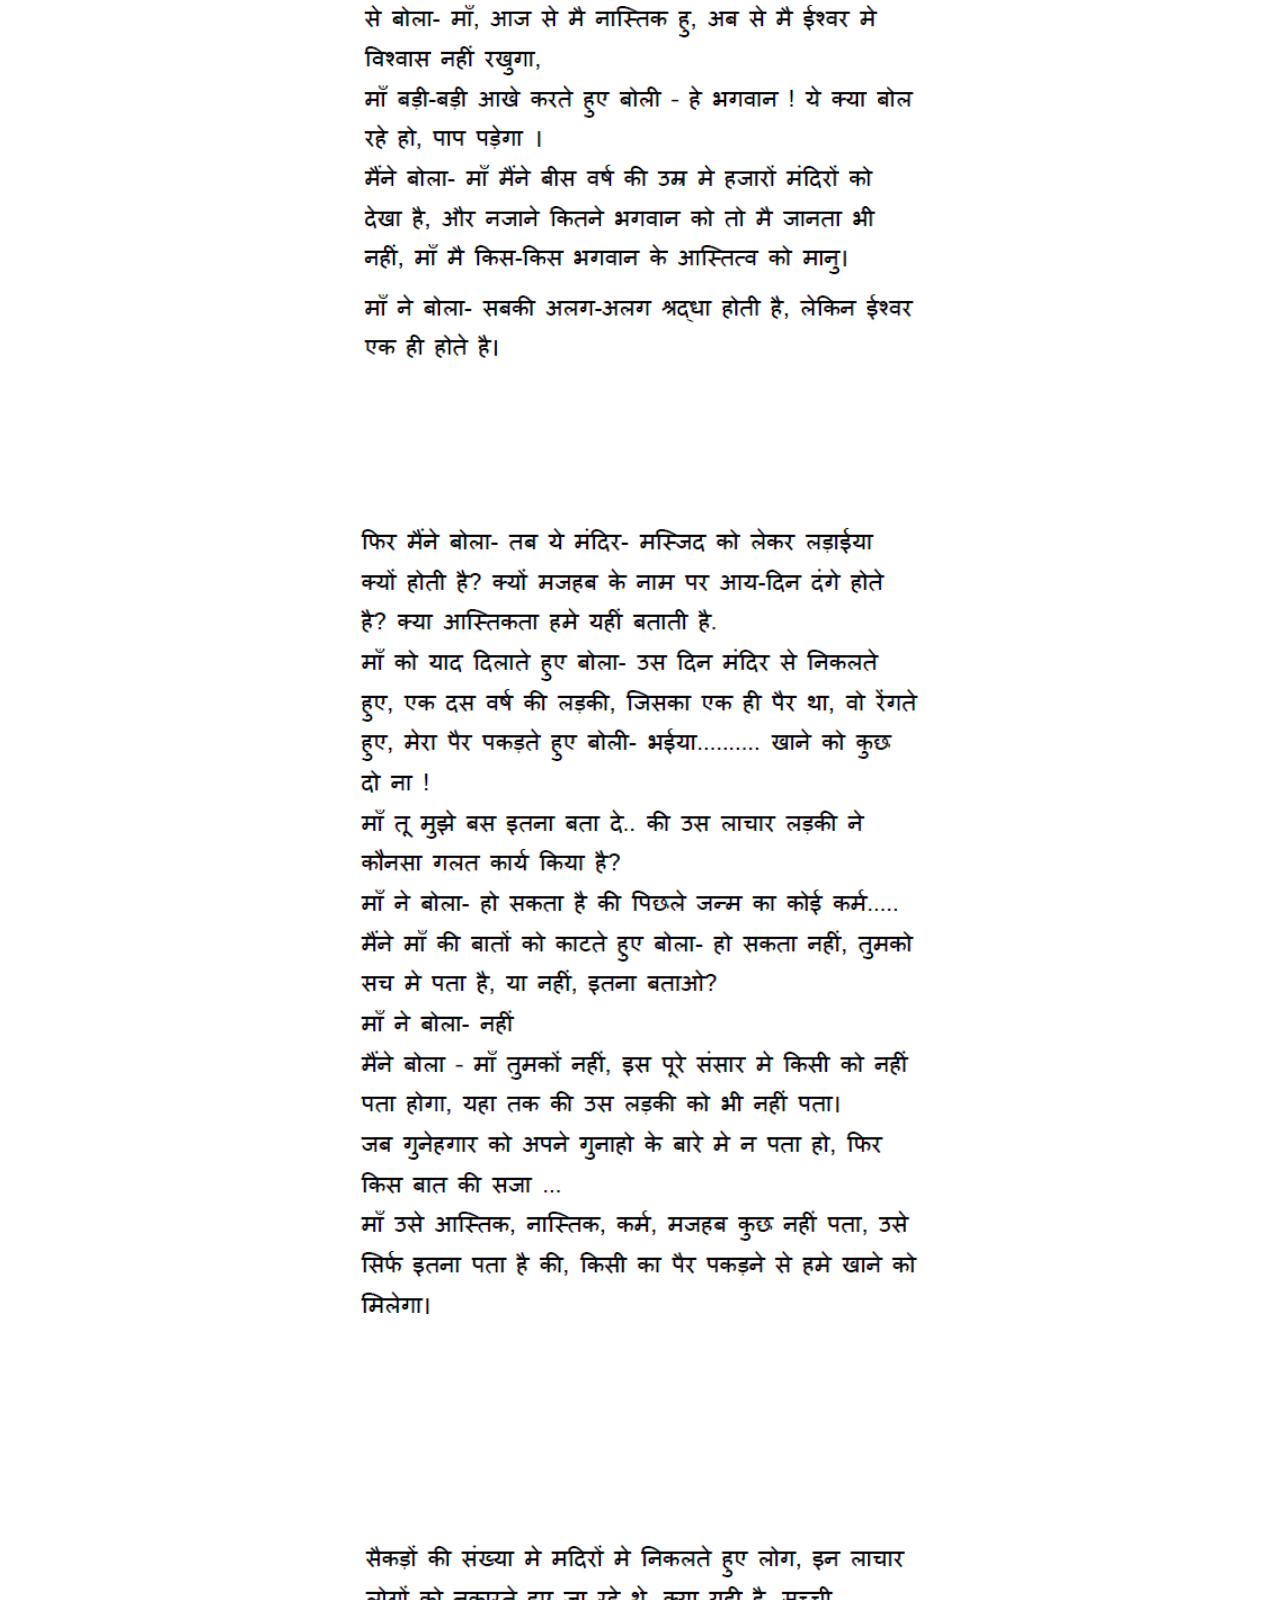
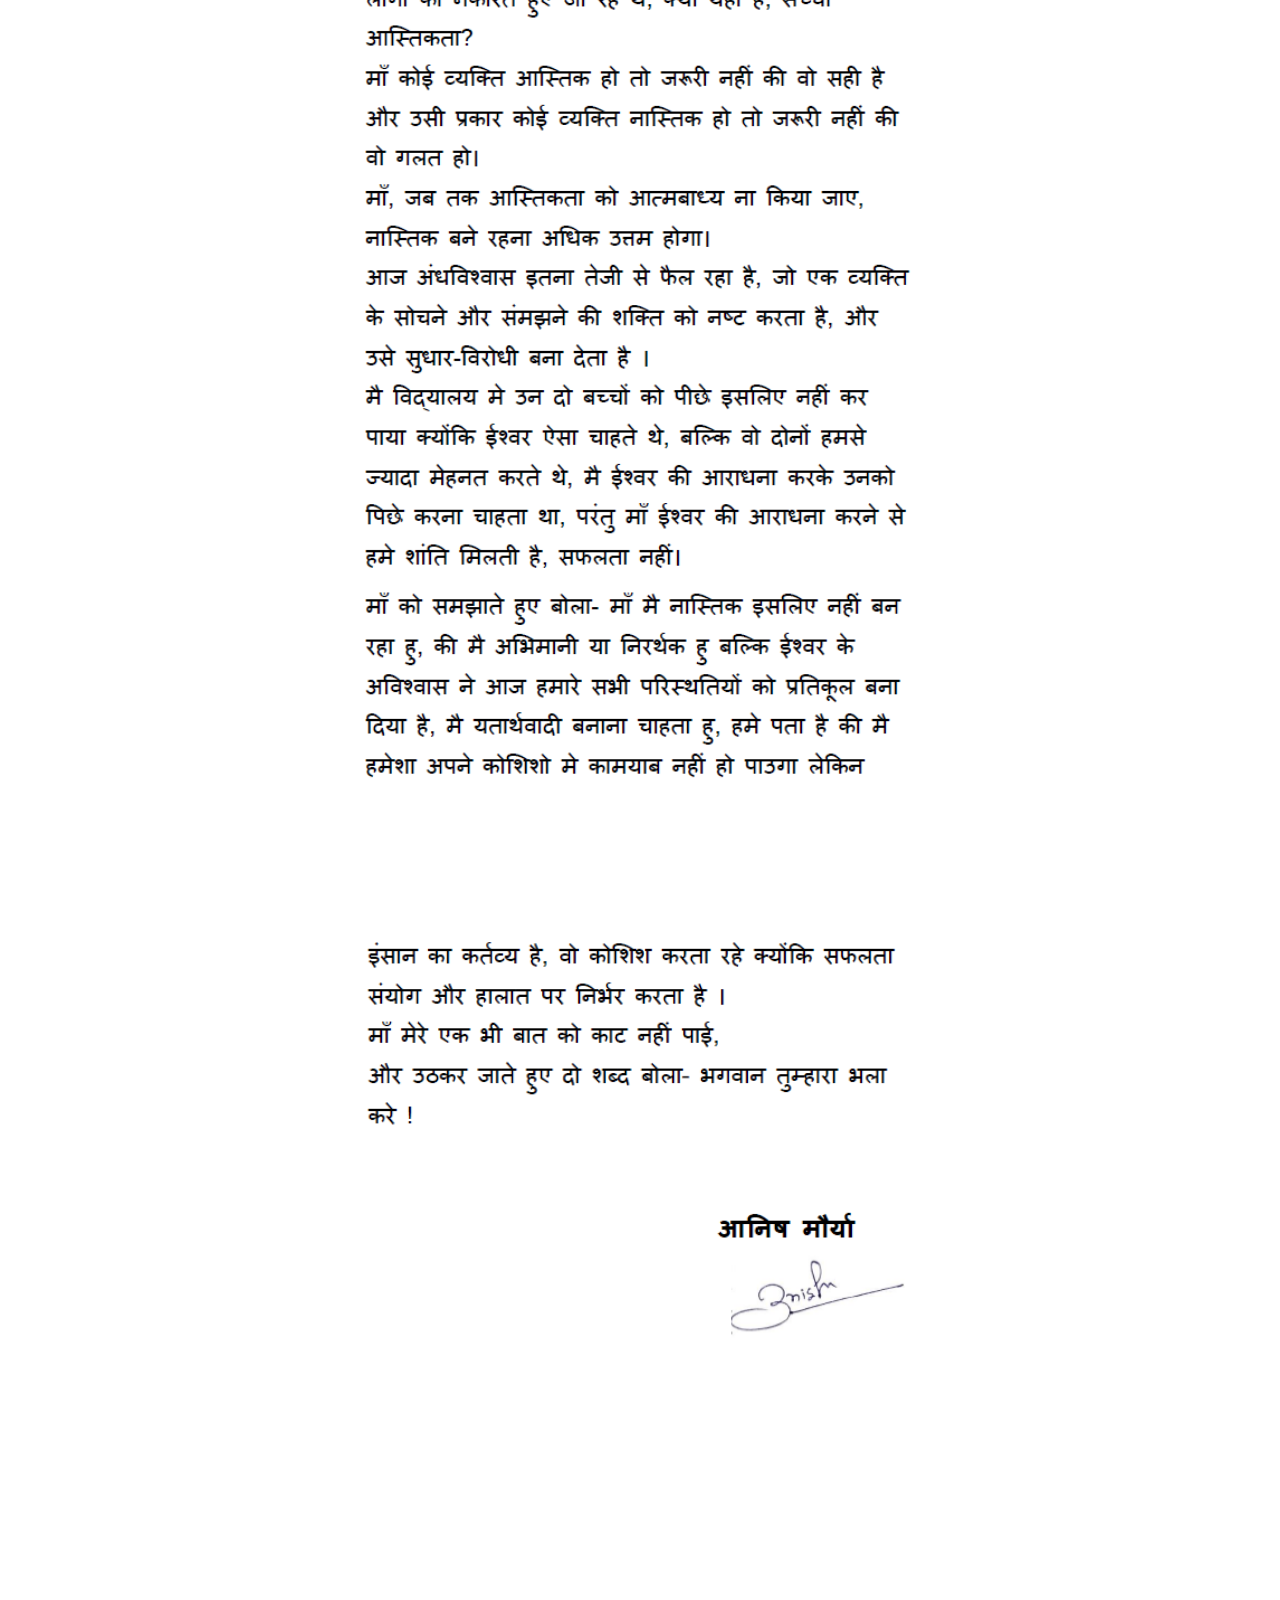
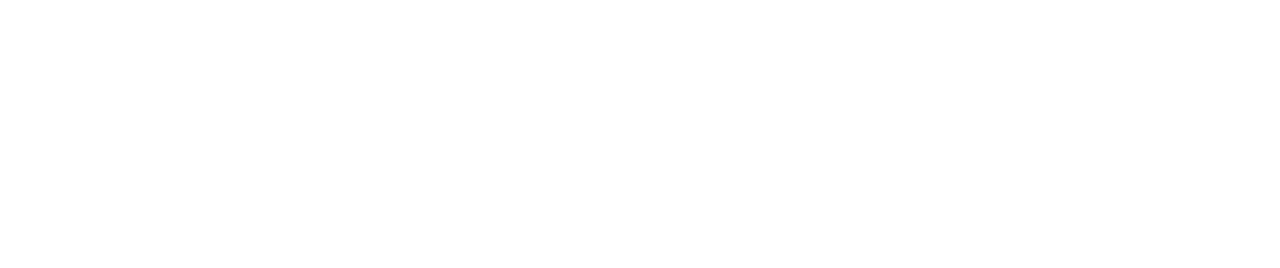
==== commit 399aca1c: "Update Astik.html" ====
--- a/Astik.html
+++ b/Astik.html
@@ -8,7 +8,7 @@
 </head>
 <body>
     
-    <img src="image/book1/b1.jpeg" style="height: 1000px;">
+    <img src="image/book1/Screenshot (156).png" style="height: 1000px;">
     <img src="image/book1/Screenshot (142).png" style="height: 1000px;">
     <img src="image/book1/Screenshot (143).png" style="height: 1000px;">
     <img src="image/book1/Screenshot (146).png" style="height: 1000px;">
@@ -34,4 +34,4 @@
 
 
 </body>
-</html>+</html>
